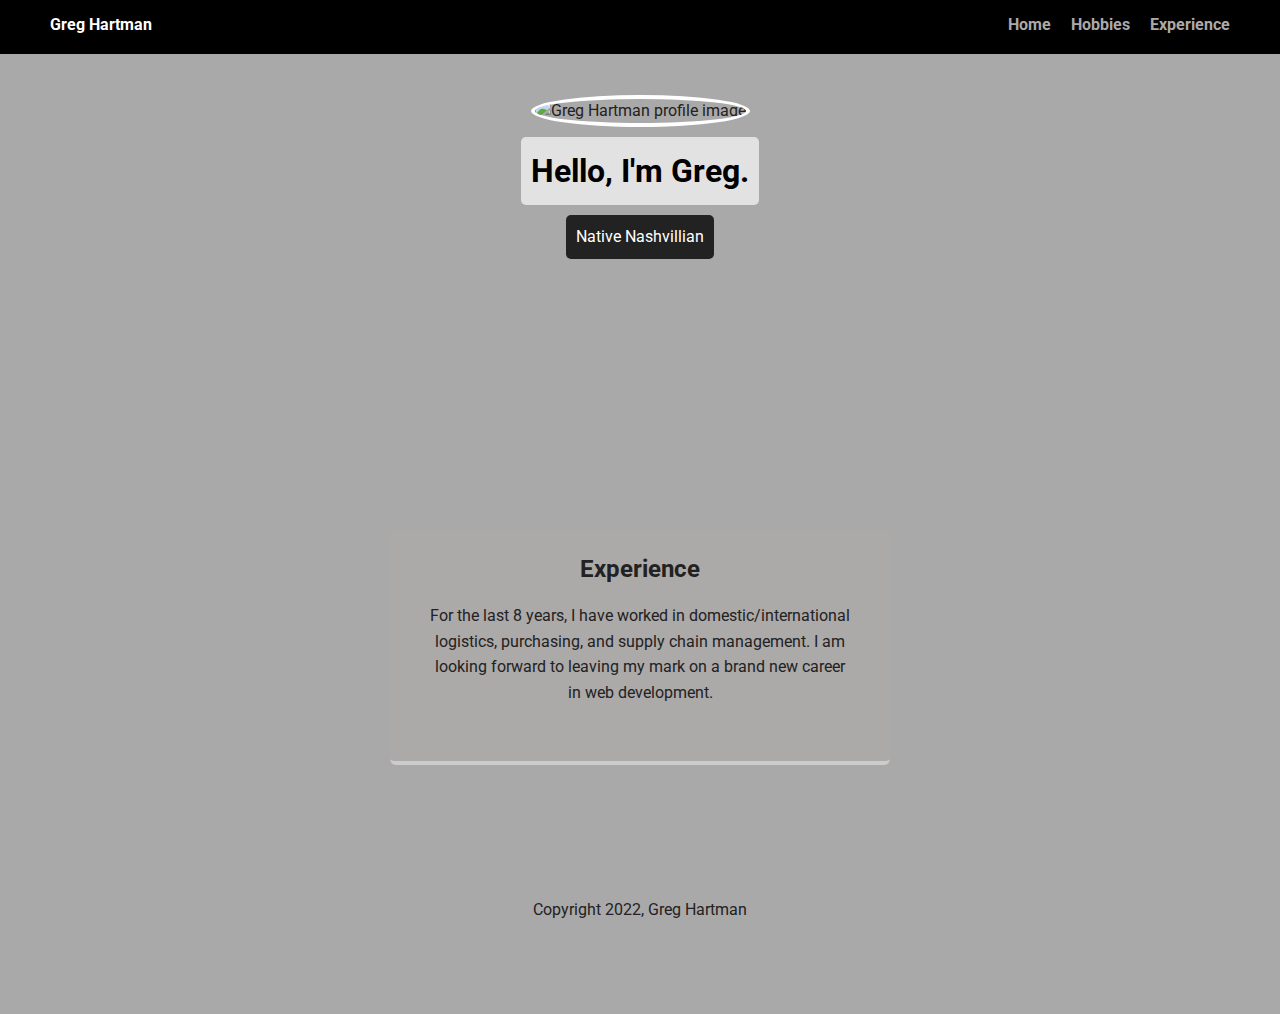
==== experience.html @ 63b3969a "Added project files" ====
<!doctype html>
<html lang="en">
<head>
  <meta charset="utf-8">
  <title>Greg Hartman's Profile</title>
  <meta name="viewport" content="width=device-width, initial-scale=1.0">
  <link rel="stylesheet" href="styles.css">
  <link href="https://fonts.googleapis.com/css?family=Muli%7CRoboto:400,300,500,700,900" rel="stylesheet"></head>
  <body>

    <nav class="main-nav">
        <ul class="nav">
          <li class="name">Greg Hartman</li>
          <li><a href="index.html">Home</a></li>
          <li><a href="hobbies.html">Hobbies</a></li>
          <li><a href="experience.html">Experience</a></li>
        </ul>
    </nav>

    <header>
      <img src="../images/profile-img.png" alt="Greg Hartman profile image" class="profile-image">
      <h1 class="tag name">Hello, I'm Greg.</h1>
      <p class="tag location">Native Nashvillian</p>
    </header>

    <main class="flex">
      <section class="card">
        <h2 class="card-title">Experience</h2>
          <p>For the last 8 years, I have worked in domestic/international logistics, purchasing, and supply chain management. I am looking forward to leaving my mark on a brand new career in web development.</p>
      </section> 

    </main>
    <footer>
      <ul>
        <li><a href="https://www.linkedin.com/in/greg-hartman-12626449/" class="social linkedin">LinkedIn</a></li>
        <li><a href="https://github.com/gmhartman" class="social github">Github</a></li>
      </ul>
      <p class="copyright">Copyright 2022, Greg Hartman</p>
    </footer>
  </body>
</html>
---- styles.css ----
/* Global Layout Set-up */
* { 
    box-sizing: border-box;
  }
    
  body {
    margin: 0;
    padding: 0;
    text-align: center;
    font-family: 'Roboto', sans-serif;
    color: #222;
    background: rgb(170, 169, 169);
  }
  /* Link Styles */
  
  a {
    text-decoration: none;
    color: rgb(172, 169, 169);
  }
  a:hover {
    color: orange;
  }
  
  /* Section Styles */
  
  .main-nav {
    width: 100%;
    background: black;
    min-height: 30px;
    padding: 10px;
    position: fixed;
    text-align: center;
  }
  .nav {
    display: flex;
    justify-content: space-around;
    font-weight: 700;
    list-style-type: none;
    margin: 0 auto;
    padding: 0;
  }
  .nav .name {
    display: none;
  }
  .nav li {
    padding: 5px 10px 10px 10px;
  }
  .nav a {
    transition: all .5s;
  }
  .nav a:hover {
    color: white
  }
  
  header {
    text-align: center;
    background: url('../images/neyland.jpg') no-repeat top center ;
    background-size: cover;
    overflow: hidden;
    padding-top: 60px;
  }
  header {
    line-height: 1.5;
  }
  header .profile-image {
    margin-top: 35px;
    width: 140px;
    height: 210px;
    border-radius: 50%;
    border: 4px solid white;
    transition: all .5s;
  }
  header .profile-image:hover {
    transform: scale(1.3) rotate(10deg);
  }
  .tag {
    background-color: #e2e2e2;
    color: black;
    padding: 10px;
    border-radius: 5px;
    display: table;
    margin: 10px auto;
  } 
  .location {
    background-color: #222;
    color: white;
  }
  .card {
    margin: 30px;
    padding: 20px 40px 40px;
    max-width: 500px;
    text-align: center;
    background: rgb(172, 169, 169);
    border-bottom: 4px solid #ccc;
    border-radius: 6px;
  }
  .card:hover {
    border-color: orange;
  }
  
  ul.skills {
    padding: 0;
    text-align: center;
  }
  
  .skills li {
    border-radius: 6px;
    display: inline-block;
    background: #ff9904;
    color: white;
    padding: 5px 10px;
    margin: 2px;
  }
  
  .skills li:nth-child(odd) {
    background: grey;
  }
  
  footer {
    width: 100%;
    min-height: 30px;
    padding: 20px 0 40px 20px;
  }
  
  footer .copyright {
    top: -8px;
    margin-right: 20px;
    font-size: .75em;
  }
  
  footer ul {
    list-style-type: none;
    margin: 0;
    padding: 0;
  }
  
  footer ul li {
    display: inline-block;
  }
  
  a.social {
    display: inline-block;
    text-indent: -9999px;
    margin-left: 0px;
    margin-right: 5px;
    width: 30px;
    height: 30px;
    background-size: 30px 30px;
    opacity: .5;
    transition: all .25s;
  }
  
  a.linkedin {
    background-image: url(../images/linkedin.svg);
  }
  a.github {
    background-image: url(../images/github.svg);
  }
  a.social:hover {
    opacity: 1;
  }
  .clearfix {
    clear: both;
  }
  
  /* Styles for larger screens */
  @media screen and (min-width: 720px) {
    
    .flex {
        display: flex;
        max-width: 1200px;
        justify-content: space-around;
        margin: 0 auto;
    }
  
    header {
      min-height: 450px;
    }
  
    .nav {
      max-width: 1200px;
    }
  
    .nav .name {
      display: block;
      margin-right: auto;
      color: white;
    }
  
    main {
      padding-top: 50px;
    }
  
    main p {
      line-height: 1.6em;
    }
  
    footer {
      font-size: 1.3em;
      max-width: 1200px;
      margin: 40px auto;
    }
  
  }
  
  h3 {
    color:blue;
    letter-spacing:.5px;
  }
  
  .card-title {
    text-align: center;
    border-radius:10px;
    margin-top:5px;
  }

  .nsc-logo {
    height: auto;
    width: auto;
    max-width: 50%;
    max-height: 50%;
  }

  .outdoors {
    padding: 10%;

  }
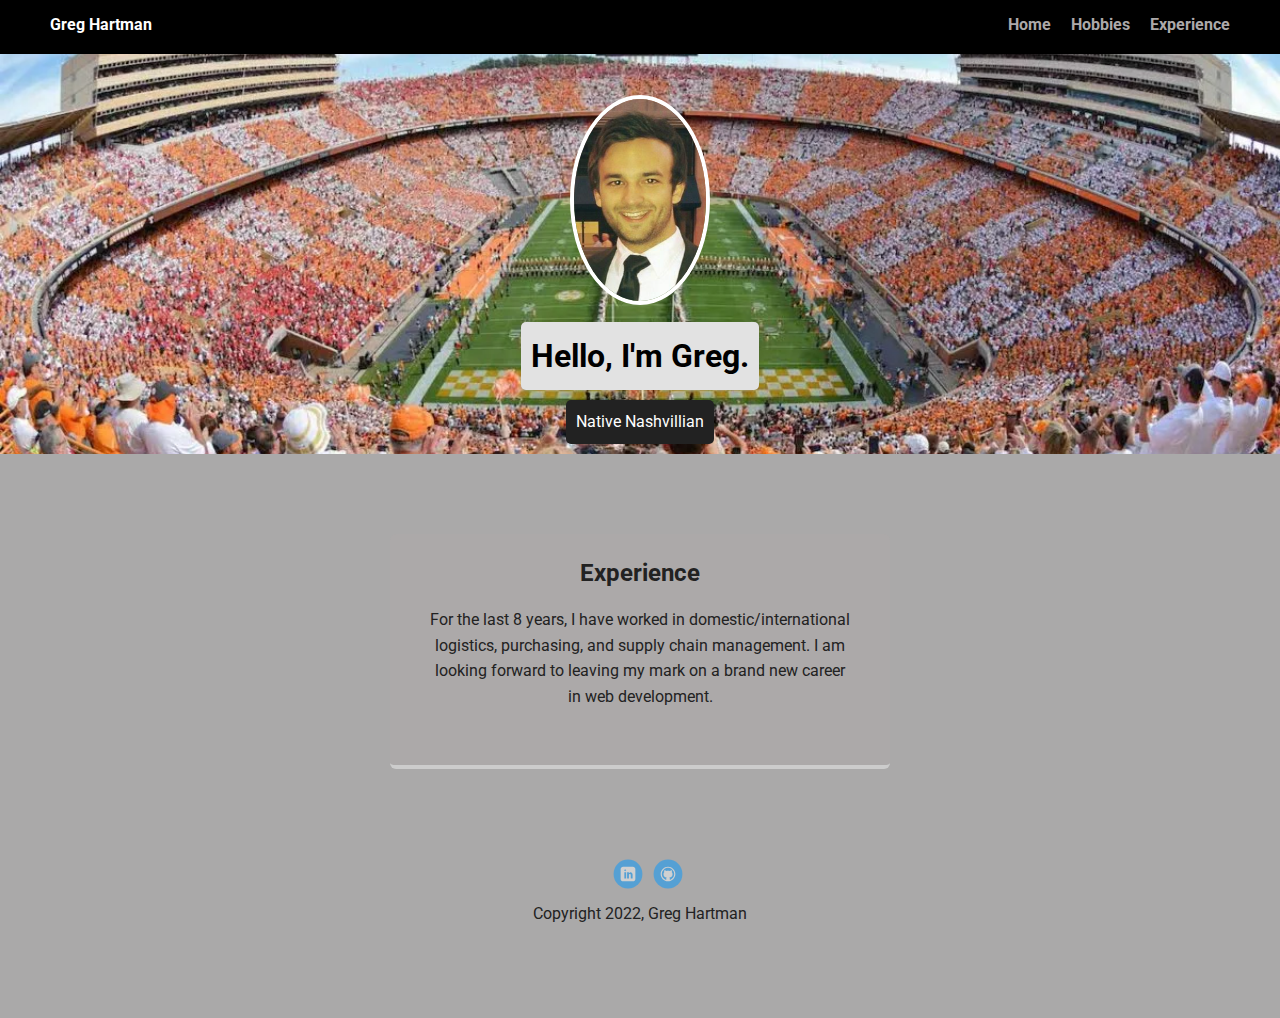
==== commit 2ed0faa1: "adjusted img paths" ====
--- a/experience.html
+++ b/experience.html
@@ -18,7 +18,7 @@
     </nav>
 
     <header>
-      <img src="../images/profile-img.png" alt="Greg Hartman profile image" class="profile-image">
+      <img src="images/profile-img.png" alt="Greg Hartman profile image" class="profile-image">
       <h1 class="tag name">Hello, I'm Greg.</h1>
       <p class="tag location">Native Nashvillian</p>
     </header>
